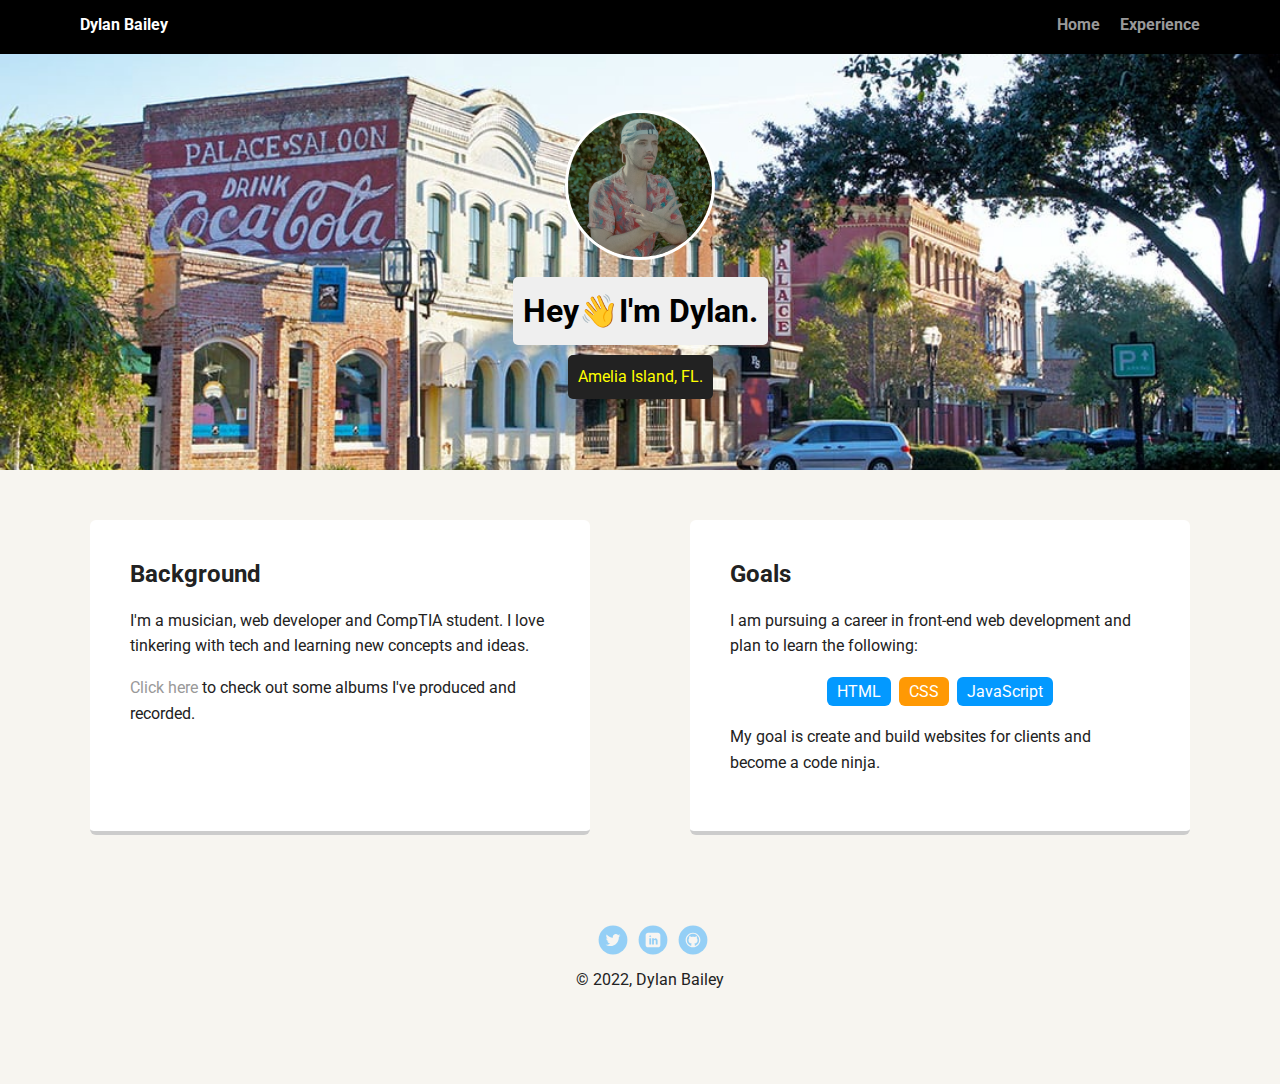
==== index.html @ 5ba84389 "Updated html" ====
<!doctype html>
<html lang="en">
<head>
  <meta charset="utf-8">
  <title>Dylan Bailey's Profile</title>
  <meta name="viewport" content="width=device-width, initial-scale=1.0">
  <link rel="stylesheet" href="styles.css">
  <link href="https://fonts.googleapis.com/css?family=Muli%7CRoboto:400,300,500,700,900" rel="stylesheet"></head>
  <body>

    <div class="main-nav">
        <ul class="nav">
          <li class="name">Dylan Bailey</li>
          <li><a href="index.html">Home</a></li>
          <li><a href="#">Experience</a></li>
        </ul>
    </div>

    <header>
      <img src="images/DylanProfile.jpg" alt="Photo of Dylan Bailey" class="profile-image">
      <h1 class="tag name">Hey<span>👋</span>I'm Dylan.</h1>
      <p class="tag location">Amelia Island, FL.</p>
    </header>

    <main class="flex">
      <div class="card">
        <h2>Background</h2>
        <p>I'm a musician, web developer and CompTIA student. I love tinkering with tech and learning new concepts and ideas.</p>
        <p><a href="#">Click here</a> to check out some albums I've produced and recorded.</p>
      </div> 

      <div class="card">
        <h2>Goals</h2>
        <p>I am pursuing a career in front-end web development and plan to learn the following:</p>
        <ul class="skills">
          <li>HTML</li>
          <li>CSS</li>
          <li>JavaScript</li>
        </ul>
        <p>My goal is create and build websites for clients and become a code ninja.</p>
      </div> 

    </main>
    <footer>
      <ul>
        <li><a href="https://twitter.com/iamsheepless" class="social twitter">Twitter</a></li>
        <li><a href="https://www.linkedin.com/in/dylancbailey/" class="social linkedin">LinkedIn</a></li>
        <li><a href="https://github.com/dylancbailey" class="social github">Github</a></li>
      </ul>
      <p class="copyright">&copy; 2022, Dylan Bailey</p>
    </footer>
  </body>
  </html>
---- styles.css ----
/* Global Layout Set-up */
* { 
  box-sizing: border-box;
}
  
body {
  margin: 0;
  padding: 0;
  text-align: center;
  font-family: 'Roboto', sans-serif;
  color: #222;
  background: #f7f5f0;
}
/* Link Styles */

a {
  text-decoration: none;
  color: #999;
}
a:hover {
  color: #6633ff;
}

/* Section Styles */

.main-nav {
  width: 100%;
  background: black;
  min-height: 30px;
  padding: 10px;
  position: fixed;
  text-align: center;
}
.nav {
  display: flex;
  justify-content: space-around;
  font-weight: 700;
  list-style-type: none;
  margin: 0 auto;
  padding: 0;
}

.nav .name {
    display: block;
    margin-right: auto;
    color: white;
}
.nav li {
  padding: 5px 10px 10px 10px;
}
.nav a {
  transition: all .5s;
}
.nav a:hover {
  color: white
}

header {
  text-align: center;
  background: url('images/AmeliaIsland.jpg') no-repeat top center;
  background-size: cover;
  overflow: hidden;
  padding-top: 60px;
}
header {
  line-height: 1.5;
}
header .profile-image {
  margin-top: 50px;
  width: 150px;
  height: 150px;
  border-radius: 50%;
  border: 3px solid white;
  transition: all .5s;
}
header .profile-image:hover {
  transform: scale(1.2) rotate(5deg);
}
.tag {
  background-color: #efefef;
  color: black;
  padding: 10px;
  border-radius: 5px;
  display: table;
  margin: 10px auto;
} 
.location {
  background-color: #222;
  color: yellow;
}
.card {
  margin: 30px;
  padding: 20px 40px 40px;
  max-width: 500px;
  text-align: left;
  background: #fff;
  border-bottom: 4px solid #ccc;
  border-radius: 6px;
  transition: all .5s;
}
.card:hover {
  border-color: #ff99ff;
}

ul.skills {
  padding: 0;
  text-align: center;
}

.skills li {
  border-radius: 6px;
  display: inline-block;
  background: #ff9904;
  color: white;
  padding: 5px 10px;
  margin: 2px;
}

.skills li:nth-child(odd) {
  background: #0399ff;
}

footer {
  width: 100%;
  min-height: 30px;
  padding: 20px 0 40px 20px;
}

footer .copyright {
  top: -8px;
  font-size: .75em;
}

footer ul {
  list-style-type: none;
  margin: 0;
  padding: 0;
}

footer ul li {
  display: inline-block;
}

a.social {
  display: inline-block;
  text-indent: -9999px;
  margin-left: 5px;
  width: 30px;
  height: 30px;
  background-size: 30px 30px;
  opacity: .4;
  transition: all .5s;
}
a.twitter {
  background-image: url(images/twitter.svg);
}
a.linkedin {
  background-image: url(images/linkedin.svg);
}
a.github {
  background-image: url(images/github.svg);
}
a.social:hover {
  opacity: 1;
}
.clearfix {
  clear: both;
}

/* Styles for larger screens */
@media screen and (min-width: 720px) {
  
  .flex {
      display: -ms-flexbox;      /* TWEENER - IE 10 */
      display: flex; 
      max-width: 1200px;
      -ms-flex-pack: distribute;
      justify-content: space-around;
      margin: 0 auto;
  }

  header {
    min-height: 470px;
  }

  .nav {
    max-width: 1200px;
    padding: 0 30px;
  }


  main {
    padding-top: 20px;
  }

  main p {
    line-height: 1.6em;
  }

  footer {
    font-size: 1.3em;
    max-width: 1200px;
    margin: 40px auto;
  }

}
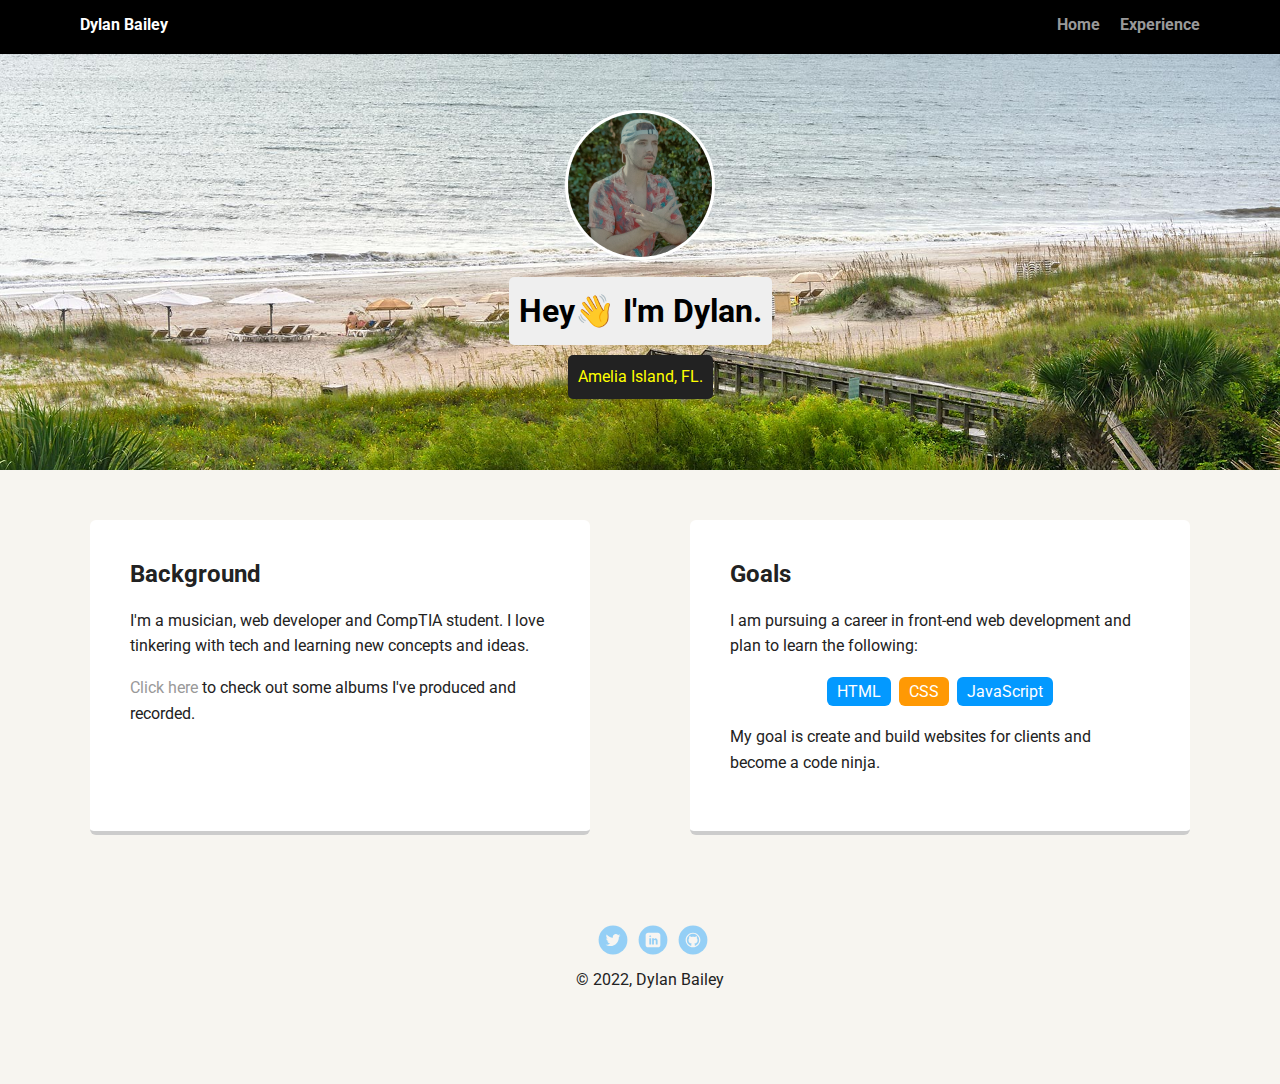
==== commit 9e08aed7: "Images" ====
--- a/index.html
+++ b/index.html
@@ -18,7 +18,7 @@
 
     <header>
       <img src="images/DylanProfile.jpg" alt="Photo of Dylan Bailey" class="profile-image">
-      <h1 class="tag name">Hey<span>👋</span>I'm Dylan.</h1>
+      <h1 class="tag name">Hey<span>👋</span> I'm Dylan.</h1>
       <p class="tag location">Amelia Island, FL.</p>
     </header>
 
--- a/styles.css
+++ b/styles.css
@@ -57,7 +57,7 @@
 
 header {
   text-align: center;
-  background: url('images/AmeliaIsland.jpg') no-repeat top center;
+  background: url('images/AmeliaIsland.jpg') no-repeat top 53% center;
   background-size: cover;
   overflow: hidden;
   padding-top: 60px;
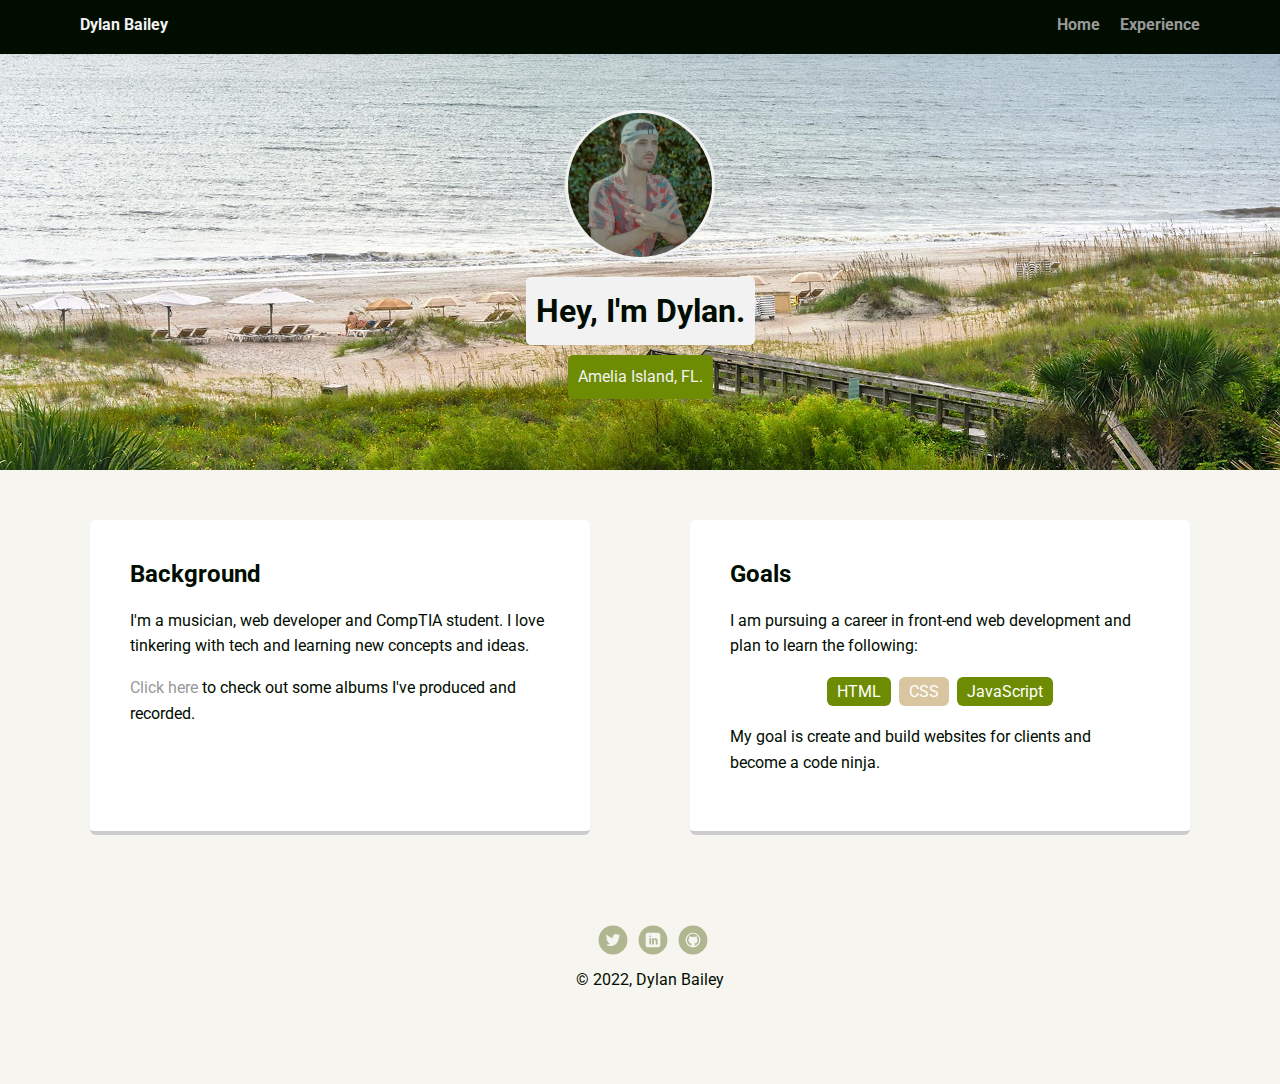
==== commit 3dc3403f: "Color" ====
--- a/index.html
+++ b/index.html
@@ -18,7 +18,7 @@
 
     <header>
       <img src="images/DylanProfile.jpg" alt="Photo of Dylan Bailey" class="profile-image">
-      <h1 class="tag name">Hey<span>👋</span> I'm Dylan.</h1>
+      <h1 class="tag name">Hey, I'm Dylan.</h1>
       <p class="tag location">Amelia Island, FL.</p>
     </header>
 
--- a/styles.css
+++ b/styles.css
@@ -8,7 +8,7 @@
   padding: 0;
   text-align: center;
   font-family: 'Roboto', sans-serif;
-  color: #222;
+  color: #010D00;
   background: #f7f5f0;
 }
 /* Link Styles */
@@ -18,14 +18,14 @@
   color: #999;
 }
 a:hover {
-  color: #6633ff;
+  color: #465902;
 }
 
 /* Section Styles */
 
 .main-nav {
   width: 100%;
-  background: black;
+  background: #010D00;
   min-height: 30px;
   padding: 10px;
   position: fixed;
@@ -43,7 +43,7 @@
 .nav .name {
     display: block;
     margin-right: auto;
-    color: white;
+    color: #F2F2F2;
 }
 .nav li {
   padding: 5px 10px 10px 10px;
@@ -70,36 +70,36 @@
   width: 150px;
   height: 150px;
   border-radius: 50%;
-  border: 3px solid white;
+  border: 3px solid #F2F2F2;
   transition: all .5s;
 }
 header .profile-image:hover {
   transform: scale(1.2) rotate(5deg);
 }
 .tag {
-  background-color: #efefef;
-  color: black;
+  background-color: #F2F2F2;
+  color: #010D00;
   padding: 10px;
   border-radius: 5px;
   display: table;
   margin: 10px auto;
 } 
 .location {
-  background-color: #222;
-  color: yellow;
+  background-color: #6E8C03;
+  color: #F2F2F2;
 }
 .card {
   margin: 30px;
   padding: 20px 40px 40px;
   max-width: 500px;
   text-align: left;
-  background: #fff;
+  background-color: #fff;
   border-bottom: 4px solid #ccc;
   border-radius: 6px;
   transition: all .5s;
 }
 .card:hover {
-  border-color: #ff99ff;
+  border-color: #465902;
 }
 
 ul.skills {
@@ -110,14 +110,14 @@
 .skills li {
   border-radius: 6px;
   display: inline-block;
-  background: #ff9904;
+  background: #D9C5A0;
   color: white;
   padding: 5px 10px;
   margin: 2px;
 }
 
 .skills li:nth-child(odd) {
-  background: #0399ff;
+  background: #6E8C03;
 }
 
 footer {
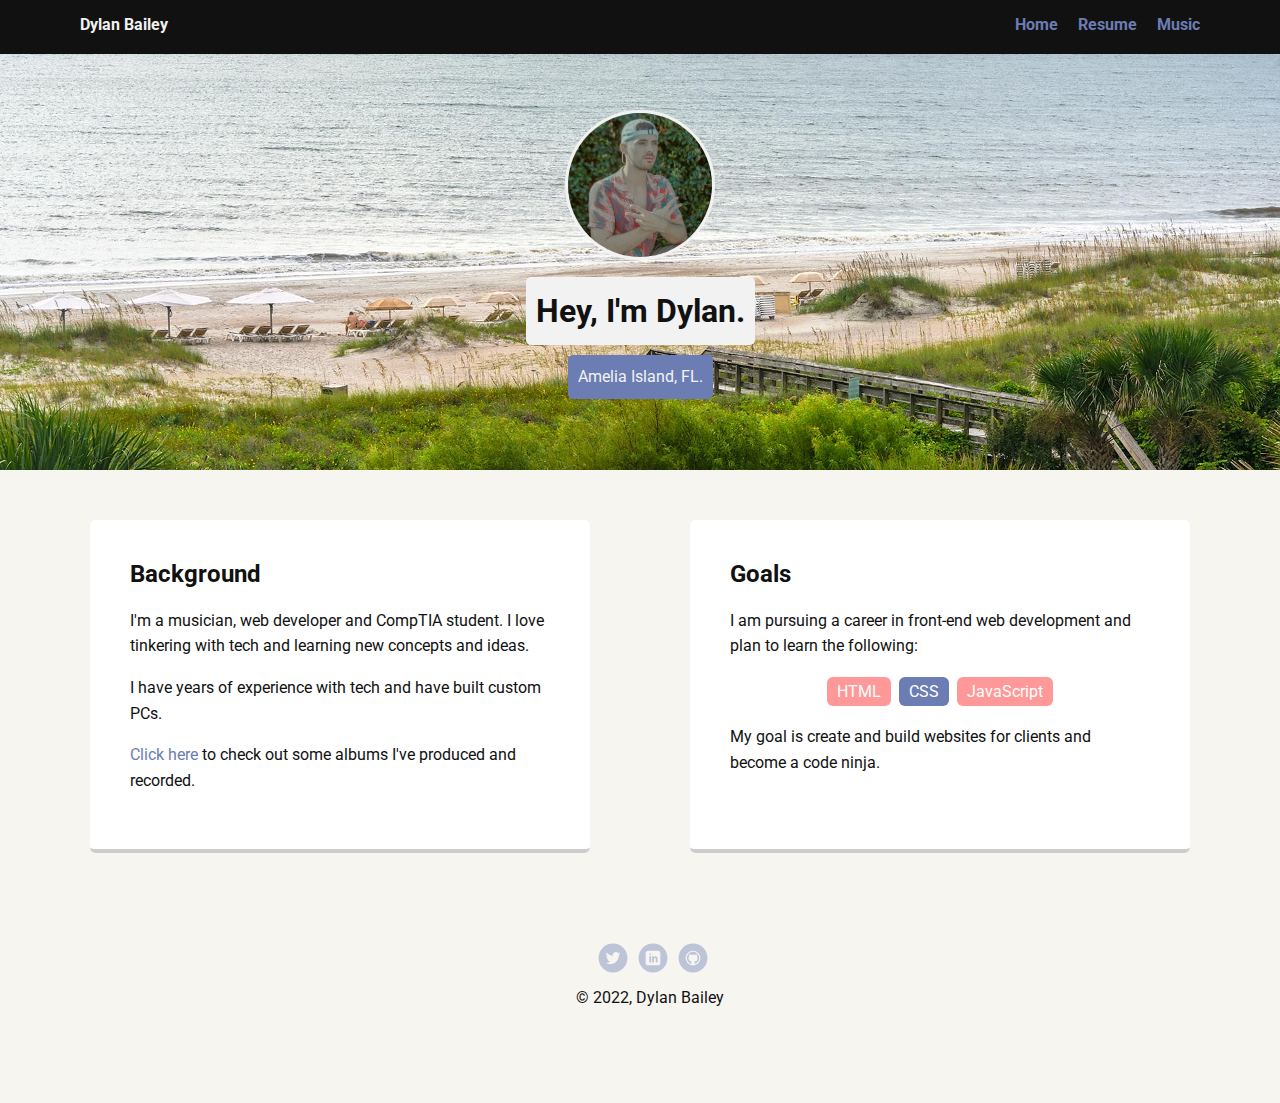
==== commit 71202331: "Information update" ====
--- a/index.html
+++ b/index.html
@@ -12,7 +12,8 @@
         <ul class="nav">
           <li class="name">Dylan Bailey</li>
           <li><a href="index.html">Home</a></li>
-          <li><a href="#">Experience</a></li>
+          <li><a href="experience.html">Resume</a></li>
+          <li><a>Music</a></li>
         </ul>
     </div>
 
@@ -26,6 +27,7 @@
       <div class="card">
         <h2>Background</h2>
         <p>I'm a musician, web developer and CompTIA student. I love tinkering with tech and learning new concepts and ideas.</p>
+        <p>I have years of experience with tech and have built custom PCs.</p>
         <p><a href="#">Click here</a> to check out some albums I've produced and recorded.</p>
       </div> 
 
--- a/styles.css
+++ b/styles.css
@@ -8,24 +8,24 @@
   padding: 0;
   text-align: center;
   font-family: 'Roboto', sans-serif;
-  color: #010D00;
+  color: #111;
   background: #f7f5f0;
 }
 /* Link Styles */
 
 a {
   text-decoration: none;
-  color: #999;
+  color: #6b7db3;
 }
 a:hover {
-  color: #465902;
+  color: #ff9999;
 }
 
 /* Section Styles */
 
 .main-nav {
   width: 100%;
-  background: #010D00;
+  background: #111;
   min-height: 30px;
   padding: 10px;
   position: fixed;
@@ -52,7 +52,7 @@
   transition: all .5s;
 }
 .nav a:hover {
-  color: white
+  color: #ff9999;
 }
 
 header {
@@ -71,21 +71,23 @@
   height: 150px;
   border-radius: 50%;
   border: 3px solid #F2F2F2;
-  transition: all .5s;
+  transition: all .5s ease;
 }
 header .profile-image:hover {
-  transform: scale(1.2) rotate(5deg);
+  transform: scale(1.1) rotate(5deg);
+  border-radius: 10%;
+  border: 3px dotted #ff9999;
 }
 .tag {
   background-color: #F2F2F2;
-  color: #010D00;
+  color: #111;
   padding: 10px;
   border-radius: 5px;
   display: table;
   margin: 10px auto;
 } 
 .location {
-  background-color: #6E8C03;
+  background-color: #6b7db3;
   color: #F2F2F2;
 }
 .card {
@@ -99,7 +101,7 @@
   transition: all .5s;
 }
 .card:hover {
-  border-color: #465902;
+  border-color: #ff9999;
 }
 
 ul.skills {
@@ -110,14 +112,14 @@
 .skills li {
   border-radius: 6px;
   display: inline-block;
-  background: #D9C5A0;
+  background: #6b7db3;
   color: white;
   padding: 5px 10px;
   margin: 2px;
 }
 
 .skills li:nth-child(odd) {
-  background: #6E8C03;
+  background: #ff9999;
 }
 
 footer {
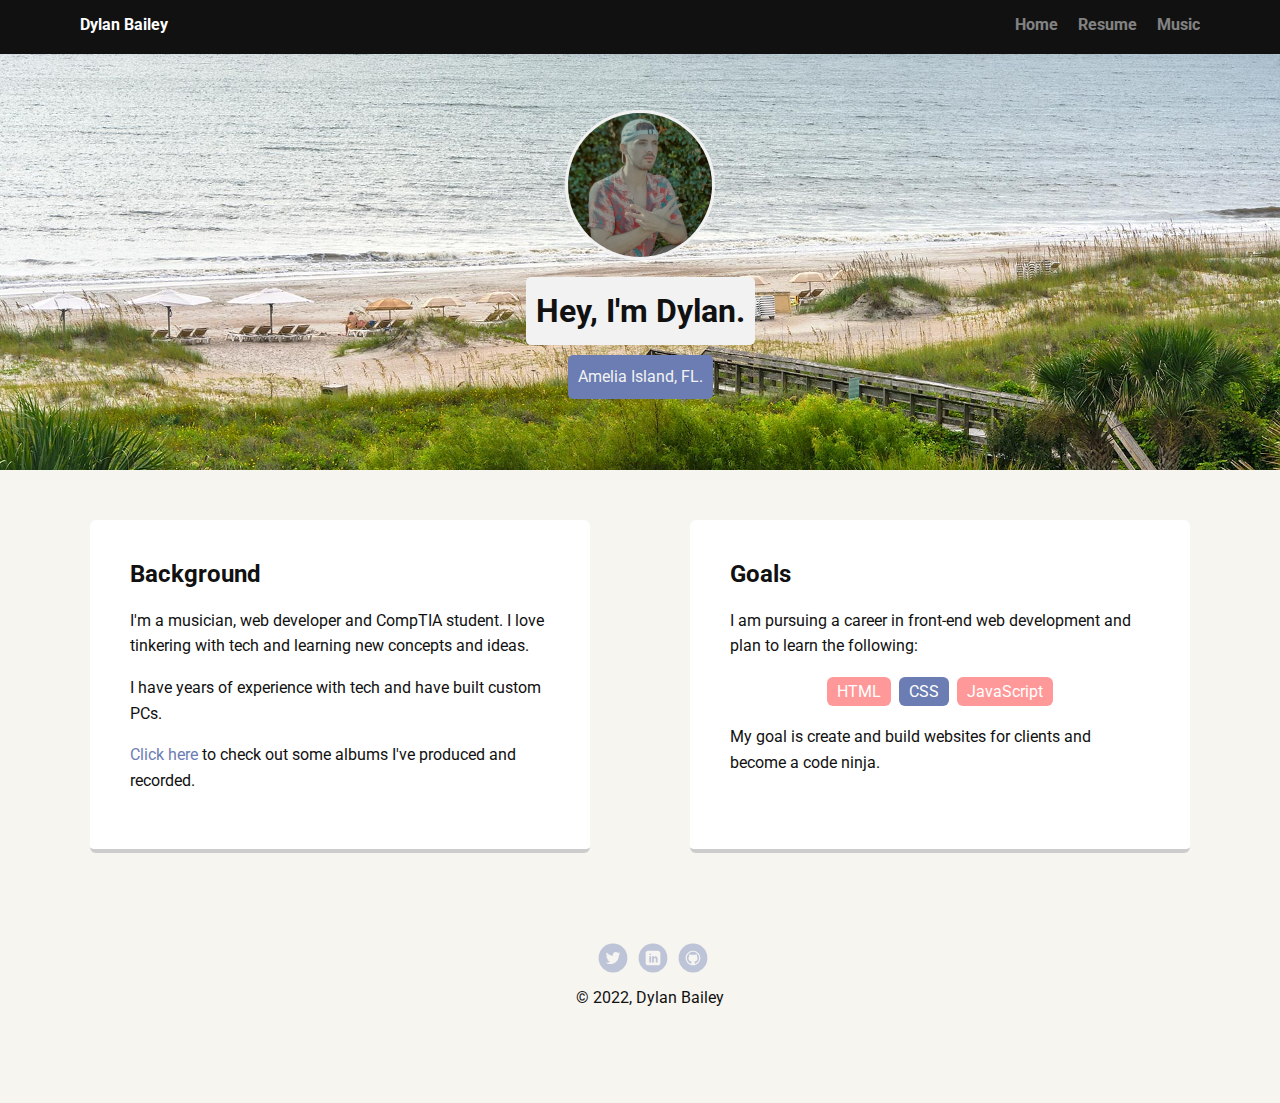
==== commit 76cddef7: "Style changes" ====
--- a/index.html
+++ b/index.html
@@ -10,15 +10,15 @@
 
     <div class="main-nav">
         <ul class="nav">
-          <li class="name">Dylan Bailey</li>
+          <li class="name"><a href="#">Dylan Bailey</a></li>
           <li><a href="index.html">Home</a></li>
           <li><a href="experience.html">Resume</a></li>
-          <li><a>Music</a></li>
+          <li><a href="music.html">Music</a></li>
         </ul>
     </div>
 
     <header>
-      <img src="images/DylanProfile.jpg" alt="Photo of Dylan Bailey" class="profile-image">
+      <img src="images/DylanProfile.jpg" alt="Photo of Dylan Bailey crouching with peace symbol" class="profile-image">
       <h1 class="tag name">Hey, I'm Dylan.</h1>
       <p class="tag location">Amelia Island, FL.</p>
     </header>
@@ -28,7 +28,7 @@
         <h2>Background</h2>
         <p>I'm a musician, web developer and CompTIA student. I love tinkering with tech and learning new concepts and ideas.</p>
         <p>I have years of experience with tech and have built custom PCs.</p>
-        <p><a href="#">Click here</a> to check out some albums I've produced and recorded.</p>
+        <p class="music-link"><a href="music.html">Click here</a> to check out some albums I've produced and recorded.</p>
       </div> 
 
       <div class="card">
--- a/styles.css
+++ b/styles.css
@@ -50,8 +50,18 @@
 }
 .nav a {
   transition: all .5s;
+  opacity: 50%;
+  color: #F2F2F2;
 }
 .nav a:hover {
+  color: #ff9999;
+  opacity: 100%;
+}
+.nav .name a {
+  color: white;
+  opacity: 100%;
+}
+.nav .name a:hover {
   color: #ff9999;
 }
 
@@ -65,6 +75,7 @@
 header {
   line-height: 1.5;
 }
+
 header .profile-image {
   margin-top: 50px;
   width: 150px;
@@ -74,7 +85,7 @@
   transition: all .5s ease;
 }
 header .profile-image:hover {
-  transform: scale(1.1) rotate(5deg);
+  transform: scale(1.1) rotate(-5deg);
   border-radius: 10%;
   border: 3px dotted #ff9999;
 }
@@ -103,6 +114,9 @@
 .card:hover {
   border-color: #ff9999;
 }
+.music-link a:hover{
+  transition: all .5s;
+}
 
 ul.skills {
   padding: 0;
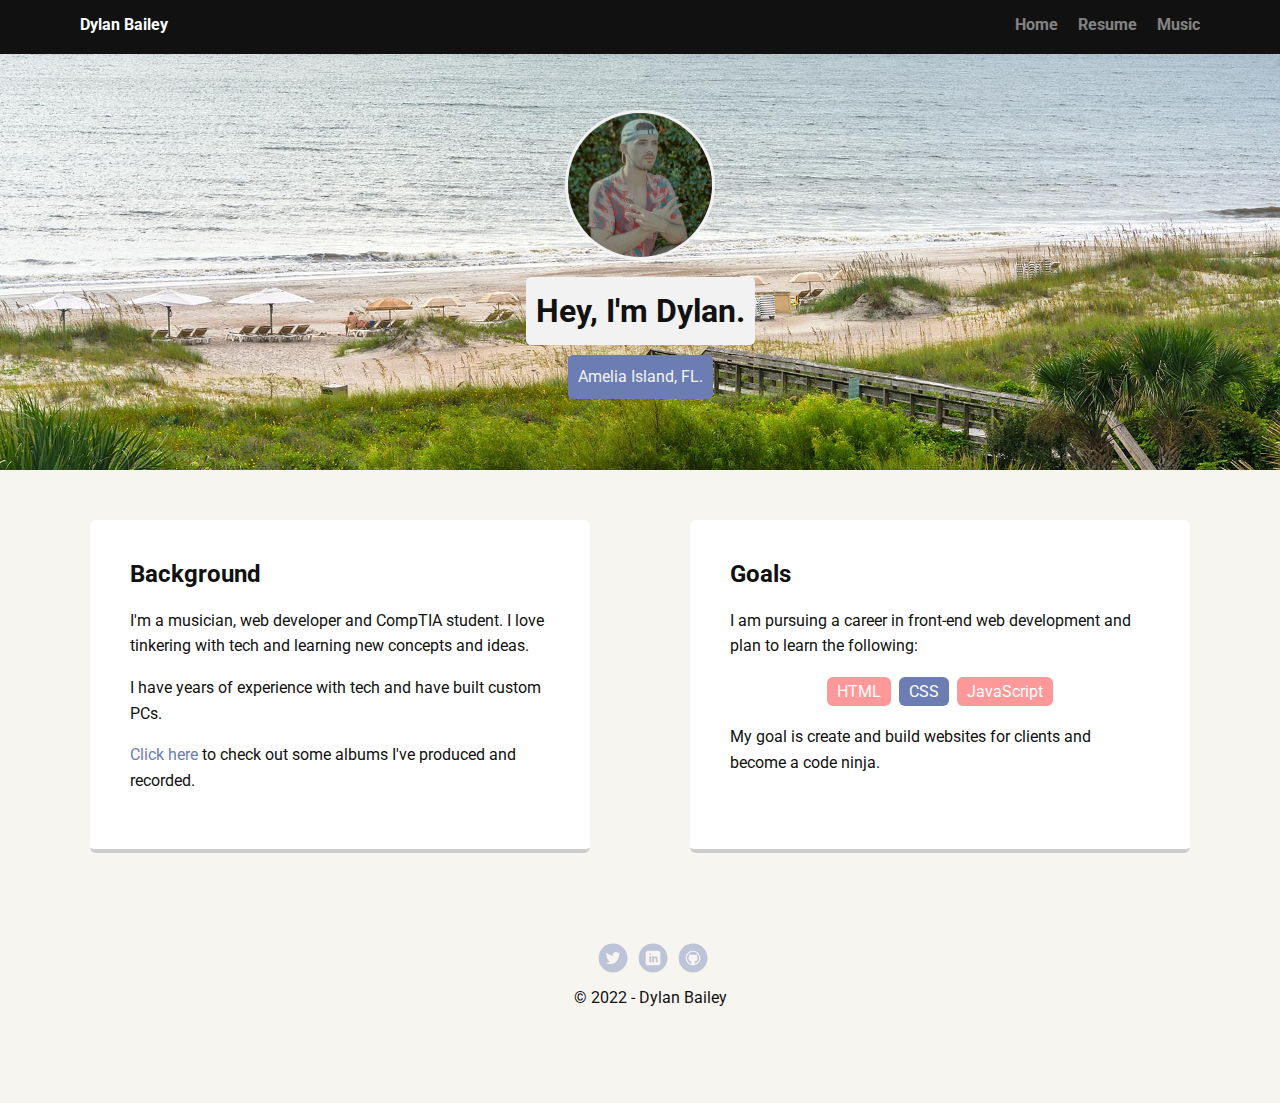
==== commit d10f3df6: "Copyright" ====
--- a/index.html
+++ b/index.html
@@ -8,14 +8,14 @@
   <link href="https://fonts.googleapis.com/css?family=Muli%7CRoboto:400,300,500,700,900" rel="stylesheet"></head>
   <body>
 
-    <div class="main-nav">
+    <nav class="main-nav">
         <ul class="nav">
           <li class="name"><a href="#">Dylan Bailey</a></li>
           <li><a href="index.html">Home</a></li>
           <li><a href="experience.html">Resume</a></li>
           <li><a href="music.html">Music</a></li>
         </ul>
-    </div>
+    </nav>
 
     <header>
       <img src="images/DylanProfile.jpg" alt="Photo of Dylan Bailey crouching with peace symbol" class="profile-image">
@@ -24,14 +24,14 @@
     </header>
 
     <main class="flex">
-      <div class="card">
+      <section class="card">
         <h2>Background</h2>
         <p>I'm a musician, web developer and CompTIA student. I love tinkering with tech and learning new concepts and ideas.</p>
         <p>I have years of experience with tech and have built custom PCs.</p>
         <p class="music-link"><a href="music.html">Click here</a> to check out some albums I've produced and recorded.</p>
-      </div> 
+      </section> 
 
-      <div class="card">
+      <section class="card">
         <h2>Goals</h2>
         <p>I am pursuing a career in front-end web development and plan to learn the following:</p>
         <ul class="skills">
@@ -40,7 +40,7 @@
           <li>JavaScript</li>
         </ul>
         <p>My goal is create and build websites for clients and become a code ninja.</p>
-      </div> 
+      </section> 
 
     </main>
     <footer>
@@ -49,7 +49,7 @@
         <li><a href="https://www.linkedin.com/in/dylancbailey/" class="social linkedin">LinkedIn</a></li>
         <li><a href="https://github.com/dylancbailey" class="social github">Github</a></li>
       </ul>
-      <p class="copyright">&copy; 2022, Dylan Bailey</p>
+      <p class="copyright">&copy; 2022 - Dylan Bailey</p>
     </footer>
   </body>
   </html>
--- a/styles.css
+++ b/styles.css
@@ -114,8 +114,19 @@
 .card:hover {
   border-color: #ff9999;
 }
-.music-link a:hover{
-  transition: all .5s;
+.music-link a {
+  transition: all .5s;
+}
+figure img {
+  width: 60%;
+  transition: all .5s;
+}
+figure img:hover {
+  transform: scale(1.05);
+  box-shadow: 0 3px 10px rgb(0 0 0 / 0.2);
+}
+figcaption {
+  margin: 15px 0 15px 0;
 }
 
 ul.skills {
@@ -213,6 +224,10 @@
     line-height: 1.6em;
   }
 
+  figure img {
+    width: 100%;
+  }
+
   footer {
     font-size: 1.3em;
     max-width: 1200px;
